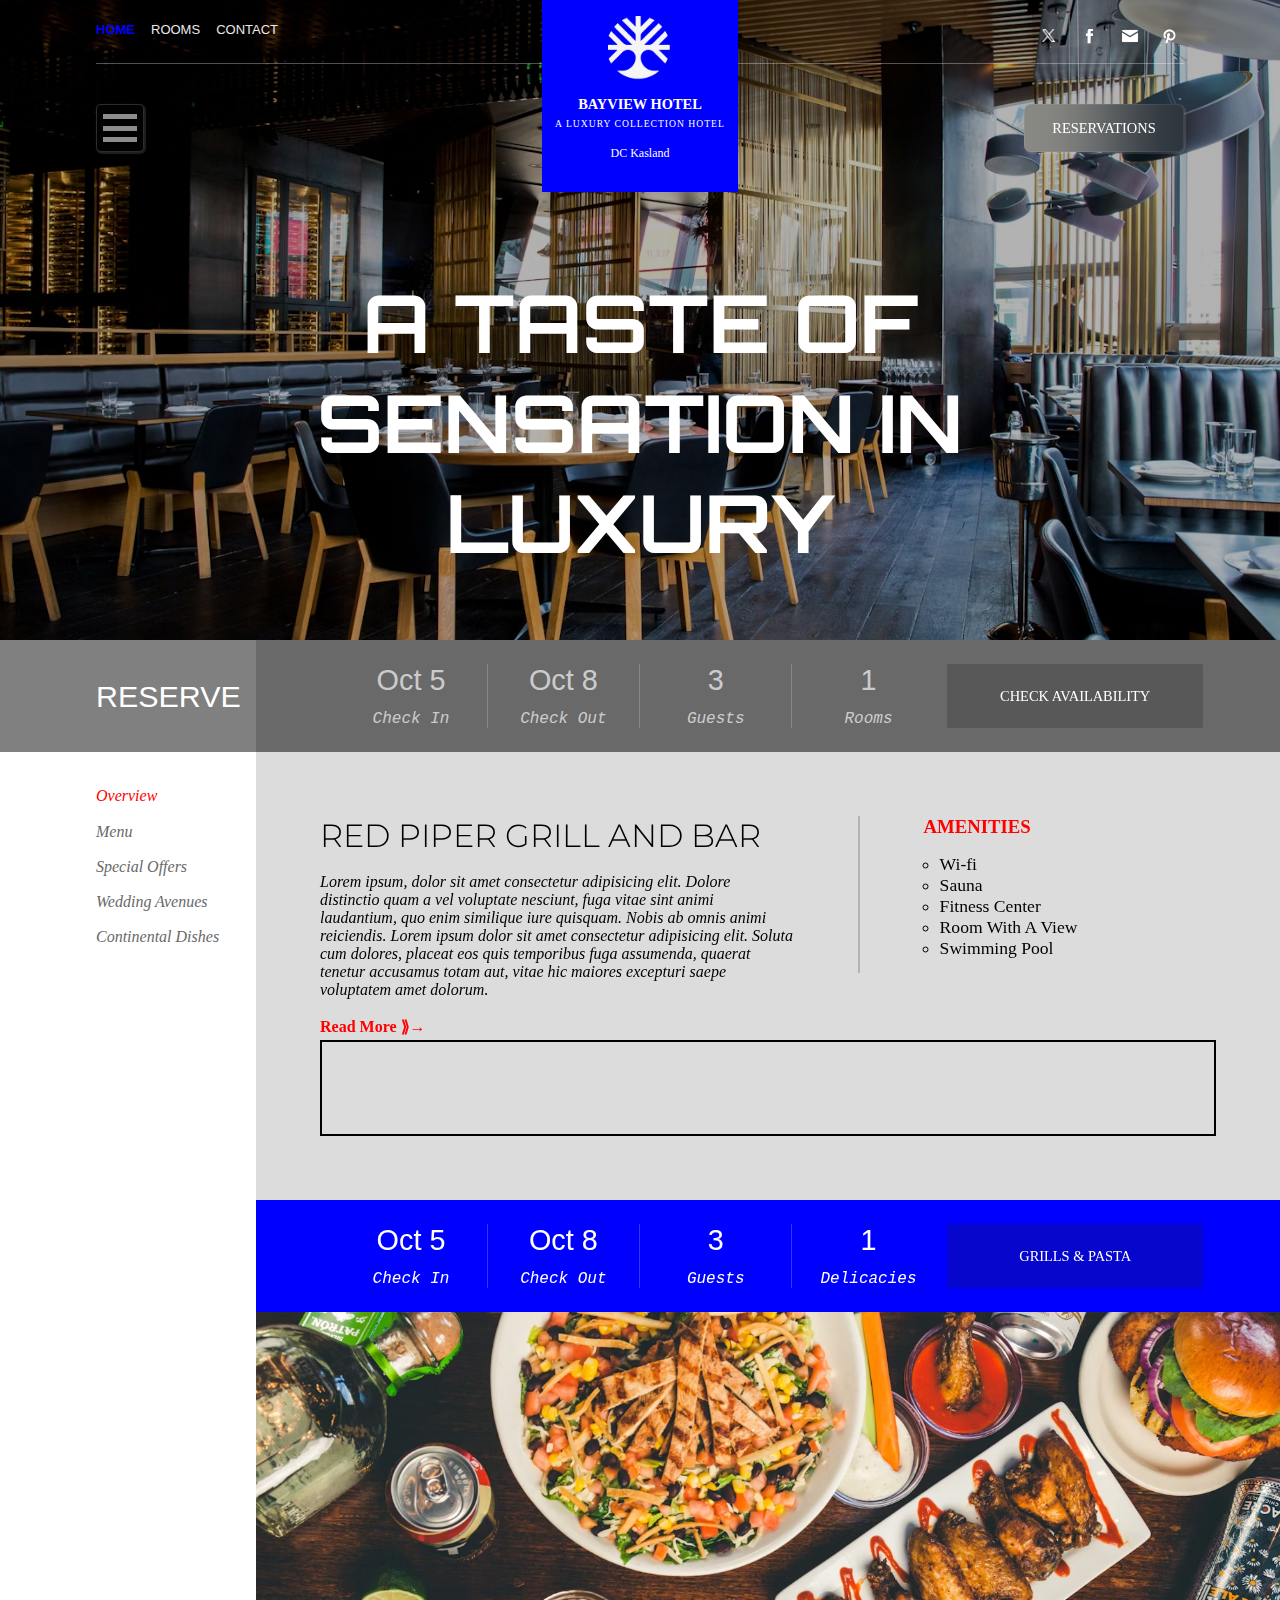
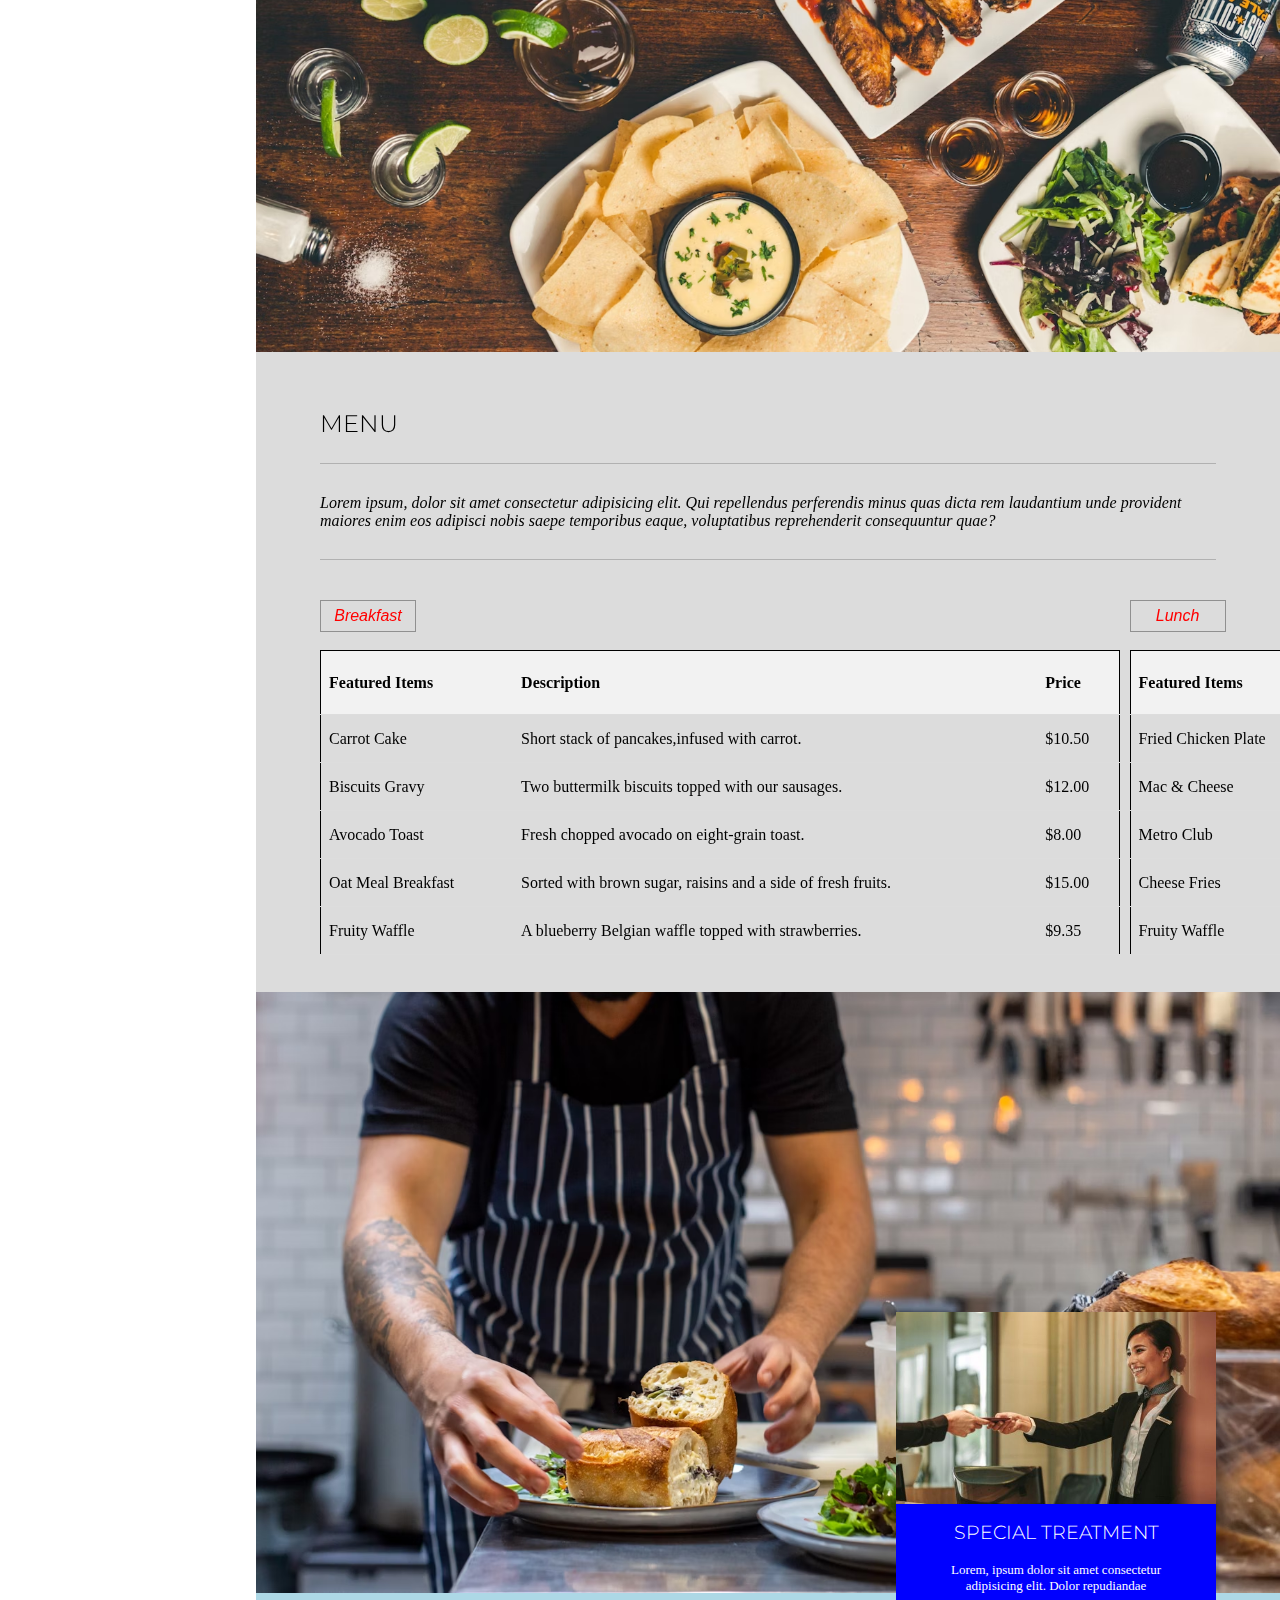
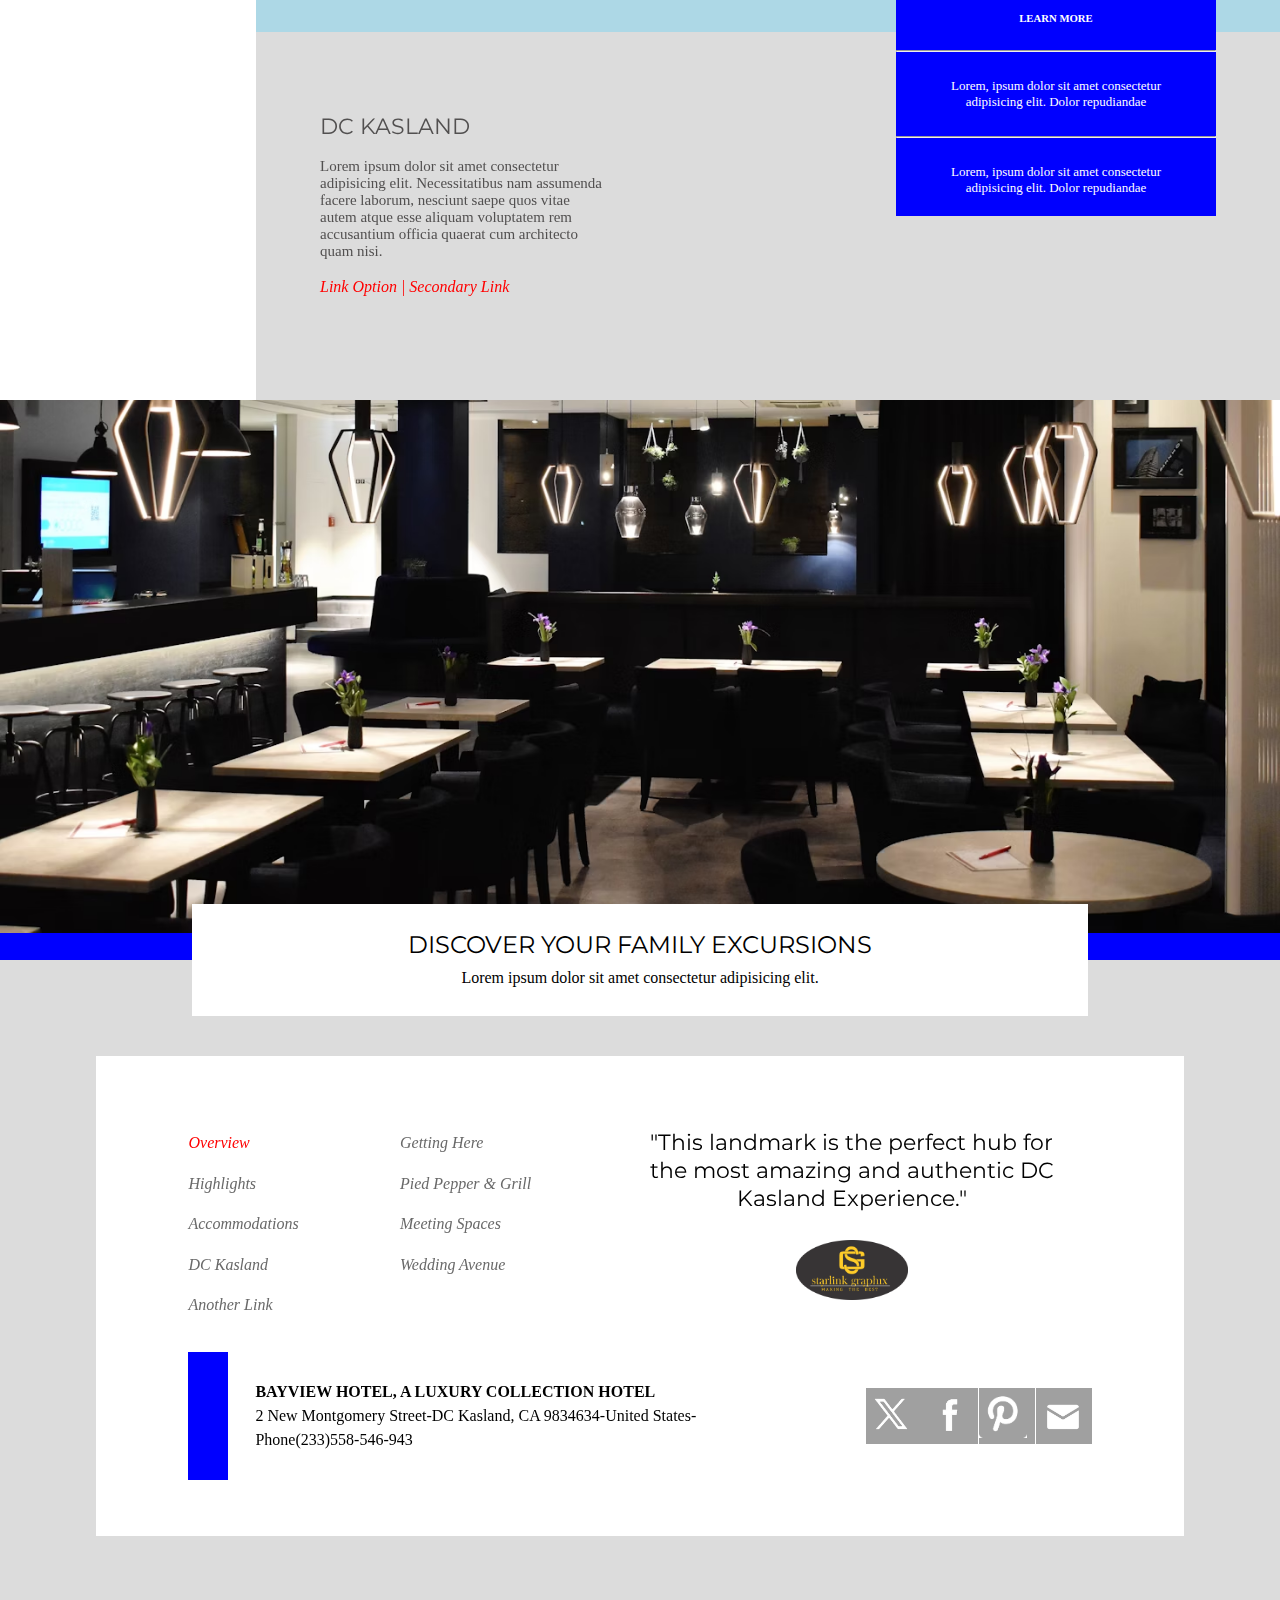
==== restaurant.html @ 6a6ab100 "creating a restaurant landing page" ====
<!DOCTYPE html>
<html lang="en">
  <head>
    <meta charset="UTF-8" />
    <meta name="viewport" content="width=device-width, initial-scale=1.0" />
    <title>BayView Restaurant</title>
    <link rel="stylesheet" href="./resto.css" />
    <link rel="icon" href="resto images/favicon (5).ico" />
  </head>
  <body>
    <header>
      <div class="nav-bar">
        <div class="nav-links">
          <div class="link">
            <ul>
              <a href="./index.html" style="text-decoration: none"
                ><li style="color: blue; font-weight: 800">HOME</li></a
              >
              <li>ROOMS</li>
              <li>CONTACT</li>
            </ul>
          </div>

          <button class="three-bars">
            <div class="bars"></div>
            <div class="bars"></div>
            <div class="bars"></div>
          </button>
        </div>

        <div class="logo">
          <figure class="logo-pic">
            <img
              class="company-logo"
              src="resto images/7830b3c413185cf9f43a266d199defe4-removebg-preview (1).png"
              alt=""
            />
          </figure>
          <div class="fonts">
            <h4 style="margin-bottom: 5px">BAYVIEW HOTEL</h4>
            <h6 style="font-weight: lighter; letter-spacing: 1px">
              A LUXURY COLLECTION HOTEL
            </h6>
            <br />
            <p style="font-family: cursive; font-size: 12px">DC Kasland</p>
          </div>
        </div>

        <div class="social-media-links">
          <div class="media-links">
            <div class="mediaaa">
              <figure class="media">
                <img
                  class="twitter-logo"
                  src="resto images/b268838fe5a0c0ca504c2fc103843ae3-removebg-preview.png"
                  alt=""
                />
              </figure>

              <figure class="media">
                <img
                  class="fb-logo"
                  src="resto images/887538df6db8997e7a695efe485fe2d8-removebg-preview.png"
                  alt=""
                />
              </figure>

              <figure class="media">
                <img
                  class="mail"
                  src="resto images/2ab38bf35f0fd6d11ba6e50ca8b4a4c4-removebg-preview.png"
                  alt=""
                />
              </figure>

              <figure class="media">
                <img
                  class="pintrest"
                  src="resto images/2f2b808d3aaa0f39f21b931b3fc0cbe1-removebg-preview.png"
                  alt=""
                />
              </figure>
            </div>
          </div>
          <button class="reserve">RESERVATIONS</button>
        </div>
      </div>

      <div class="center-font">
        <h1>A TASTE OF SENSATION IN LUXURY</h1>
        <!-- <br> -->
      </div>
    </header>
    <section class="reserve-col">
      <div class="R-button">
        <h2>RESERVE</h2>
      </div>

      <div class="date-buttons">
        <div class="checks">
          <div class="checks-1">
            <div class="oct">
              <h2>Oct 5</h2>
              <p>Check In</p>
            </div>

            <div class="oct">
              <h2>Oct 8</h2>
              <p>Check Out</p>
            </div>

            <div class="oct">
              <h2>3</h2>
              <p>Guests</p>
            </div>

            <div style="border: none" class="oct">
              <h2>1</h2>
              <p>Rooms</p>
            </div>
          </div>

          <button>Check Availability</button>
        </div>
      </div>
    </section>

    <section class="divisions">
      <article class="div-left">
        <li style="color: red">Overview</li>
        <li>Menu</li>
        <li>Special Offers</li>
        <li>Wedding Avenues</li>
        <li>Continental Dishes</li>
      </article>

      <article class="div-right">
        <div class="superior">
          <div class="room-place">
            <div class="roomies">
              <h2>RED PIPER GRILL AND BAR</h2>
              <br />
              <p style="font-style: italic">
                Lorem ipsum, dolor sit amet consectetur adipisicing elit. Dolore
                distinctio quam a vel voluptate nesciunt, fuga vitae sint animi
                laudantium, quo enim similique iure quisquam. Nobis ab omnis
                animi reiciendis. Lorem ipsum dolor sit amet consectetur
                adipisicing elit. Soluta cum dolores, placeat eos quis
                temporibus fuga assumenda, quaerat tenetur accusamus totam aut,
                vitae hic maiores excepturi saepe voluptatem amet dolorum.
              </p>
              <br />
              <p style="color: red; font-weight: bold">Read More ⟫→</p>
            </div>

            <div class="roomies1">
              <h3 style="color: red">AMENITIES</h3>
              <ul>
                <li>Wi-fi</li>
                <li>Sauna</li>
                <li>Fitness Center</li>
                <li>Room With A View</li>
                <li>Swimming Pool</li>
              </ul>
            </div>
          </div>

          <div class="roomies2"></div>
        </div>
        <!--  -->
        <div class="date-button">
          <div class="check">
            <div class="check-1">
              <div class="oct-1">
                <h2>Oct 5</h2>
                <p>Check In</p>
              </div>

              <div class="oct-1">
                <h2>Oct 8</h2>
                <p>Check Out</p>
              </div>

              <div class="oct-1">
                <h2>3</h2>
                <p>Guests</p>
              </div>

              <div style="border: none" class="oct-1">
                <h2>1</h2>
                <p>Delicacies</p>
              </div>
            </div>

            <button>GRILLS & PASTA</button>
          </div>
        </div>
        <!--  -->
        <figure class="bedroom-pic">
          <img class="bed" src="./resto images/grills.avif" alt="" />
        </figure>

        <div class="highlights">
          <div class="acc-2">
            <div class="acc">
              <h1>MENU</h1>
            </div>

            <div class="arrow"></div>
            <!-- <hr> -->
          </div>
          <div class="food-info">
            <p>
              Lorem ipsum, dolor sit amet consectetur adipisicing elit. Qui
              repellendus perferendis minus quas dicta rem laudantium unde
              provident maiores enim eos adipisci nobis saepe temporibus eaque,
              voluptatibus reprehenderit consequuntur quae?
            </p>
          </div>

          <div class="eat">
            <div class="eat1">
              <ul>
                <li>Breakfast</li>
              </ul>
              <br />
              <table>
                <tr>
                  <th>Featured Items</th>
                  <th>Description</th>
                  <th>Price</th>
                </tr>
                <tr>
                  <td>Carrot Cake</td>
                  <td>Short stack of pancakes,infused with carrot.</td>
                  <td>$10.50</td>
                </tr>
                <tr>
                  <td>Biscuits Gravy</td>
                  <td>Two buttermilk biscuits topped with our sausages.</td>
                  <td>$12.00</td>
                </tr>
                <tr>
                  <td>Avocado Toast</td>
                  <td>Fresh chopped avocado on eight-grain toast.</td>
                  <td>$8.00</td>
                </tr>
                <tr>
                  <td>Oat Meal Breakfast</td>
                  <td>
                    Sorted with brown sugar, raisins and a side of fresh fruits.
                  </td>
                  <td>$15.00</td>
                </tr>
                <tr>
                  <td>Fruity Waffle</td>
                  <td>A blueberry Belgian waffle topped with strawberries.</td>
                  <td>$9.35</td>
                </tr>
              </table>
            </div>

            <div class="eat1">
              <ul>
                <li>Lunch</li>
              </ul>
              <br />
              <table>
                <tr>
                  <th>Featured Items</th>
                  <th>Description</th>
                  <th>Price</th>
                </tr>
                <tr>
                  <td>Fried Chicken Plate</td>
                  <td>
                    Half a fried chicken, creamy mashed potatoes with gravy.
                  </td>
                  <td>$10.50</td>
                </tr>
                <tr>
                  <td>Mac & Cheese</td>
                  <td>
                    Filled with a taste of Brazilian cheese with 3kg of mac.
                  </td>
                  <td>$12.00</td>
                </tr>
                <tr>
                  <td>Metro Club</td>
                  <td>
                    Ham, turkey, bacon, Swiss and cheddar on three slices.
                  </td>
                  <td>$8.00</td>
                </tr>
                <tr>
                  <td>Cheese Fries</td>
                  <td>
                    Crispy seasoned French fries topped with mixed cheeses.
                  </td>
                  <td>$15.00</td>
                </tr>
                <tr>
                  <td>Fruity Waffle</td>
                  <td>A blueberry Belgian waffle topped with strawberries.</td>
                  <td>$9.35</td>
                </tr>
              </table>
            </div>

            <div class="eat1">
              <ul>
                <li>Supper</li>
              </ul>
              <br />
              <table>
                <tr>
                  <th>Featured Items</th>
                  <th>Description</th>
                  <th>Price</th>
                </tr>
                <tr>
                  <td>Fried Chicken Plate</td>
                  <td>
                    Half a fried chicken, creamy mashed potatoes with gravy.
                  </td>
                  <td>$10.50</td>
                </tr>
                <tr>
                  <td>Mac & Cheese</td>
                  <td>
                    Filled with a taste of Brazilian cheese with 3kg of mac.
                  </td>
                  <td>$12.00</td>
                </tr>
                <tr>
                  <td>Metro Club</td>
                  <td>
                    Ham, turkey, bacon, Swiss and cheddar on three slices.
                  </td>
                  <td>$8.00</td>
                </tr>
                <tr>
                  <td>Cheese Fries</td>
                  <td>
                    Crispy seasoned French fries topped with mixed cheeses.
                  </td>
                  <td>$15.00</td>
                </tr>
                <tr>
                  <td>Fruity Waffle</td>
                  <td>A blueberry Belgian waffle topped with strawberries.</td>
                  <td>$9.35</td>
                </tr>
              </table>
            </div>
          </div>
        </div>

        <figure class="bridge">
          <img
            src="./resto images/serving.avif"
            alt=""
          />
        </figure>

        <div class="san-francisco">
          <div class="d-info">
            <h3>DC KASLAND</h3>
            <br />
            <p style="font-size: 15px">
              Lorem ipsum dolor sit amet consectetur adipisicing elit.
              Necessitatibus nam assumenda facere laborum, nesciunt saepe quos
              vitae autem atque esse aliquam voluptatem rem accusantium officia
              quaerat cum architecto quam nisi.
            </p>
            <br />
            <p style="color: red; font-style: italic">
              Link Option | Secondary Link
            </p>
          </div>
        </div>

        <div class="driver">
          <figure>
            <img
              src="./resto images/900e8936e256d1a5e6c1e170e80d2b40.jpg"
              alt=""
            />
          </figure>

          <h4>SPECIAL TREATMENT</h4>
          <br />
          <p>
            Lorem, ipsum dolor sit amet consectetur adipisicing elit. Dolor
            repudiandae
          </p>
          <br />
          <h6>LEARN MORE</h6>
          <br />
          <hr style="margin: 0.5rem 0 0.5rem 0" />
          <br />
          <p>
            Lorem, ipsum dolor sit amet consectetur adipisicing elit. Dolor
            repudiandae
          </p>
          <br />
          <hr style="margin: 0.5rem 0 0.5rem 0" />
          <br />
          <p>
            Lorem, ipsum dolor sit amet consectetur adipisicing elit. Dolor
            repudiandae
          </p>
        </div>
      </article>
    </section>
    <figure class="discovery">
      <img src="resto images/bar.avif" alt="" />
    </figure>

    <div class="fam-card">
      <h3>DISCOVER YOUR FAMILY EXCURSIONS</h3>
      <p>Lorem ipsum dolor sit amet consectetur adipisicing elit.</p>
    </div>

    <footer>
      <div class="foot-card">
        <div class="foot-info1">
          <div class="get">
            <li style="color: red">Overview</li>
            <li>Highlights</li>
            <li>Accommodations</li>
            <li>DC Kasland</li>
            <li>Another Link</li>
          </div>

          <div class="set">
            <li>Getting Here</li>
            <li>Pied Pepper & Grill</li>
            <li>Meeting Spaces</li>
            <li>Wedding Avenue</li>
          </div>

          <div class="abt-land">
            <p>
              "This landmark is the perfect hub for <br />
              the most amazing and authentic DC <br />
              Kasland Experience."
            </p>
            <figure>
              <img class="my-logo" src="resto images/my flyerty.png" alt="" />
            </figure>
          </div>
        </div>

        <div class="foot-info2">
          <div class="palace-note">
            <div></div>
            <span>
              <h4>BAYVIEW HOTEL, A LUXURY COLLECTION HOTEL</h4>
              <p>
                2 New Montgomery Street-DC Kasland, CA 9834634-United States-
                <br />
                Phone(233)558-546-943
              </p>
            </span>
          </div>

          <div class="media-handles">
            <figure class="tweets1">
              <img
                src="resto images/b268838fe5a0c0ca504c2fc103843ae3-removebg-preview.png"
                alt=""
              />
            </figure>

            <figure class="tweets2">
              <img
                src="resto images/887538df6db8997e7a695efe485fe2d8-removebg-preview.png"
                alt=""
              />
            </figure>

            <figure class="tweets3">
              <img
                src="resto images/2f2b808d3aaa0f39f21b931b3fc0cbe1-removebg-preview.png"
                alt=""
              />
            </figure>

            <figure class="tweets4">
              <img
                src="resto images/2ab38bf35f0fd6d11ba6e50ca8b4a4c4-removebg-preview.png"
                alt=""
              />
            </figure>
          </div>
        </div>
      </div>
    </footer>
  </body>
</html>
---- resto.css ----
@import url('https://fonts.googleapis.com/css2?family=Orbitron:wght@400..900&display=swap');
@import url('https://fonts.googleapis.com/css2?family=Open+Sans:ital,wght@0,300..800;1,300..800&display=swap');
@import url('https://fonts.googleapis.com/css2?family=Montserrat:ital,wght@0,100..900;1,100..900&display=swap');
*{
    margin: 0;
    padding: 0;
    box-sizing: border-box;
}


header{
    width: 100%;
    height: 40rem;
    background: linear-gradient(to top, rgba(0,0,0,0.3)50%, rgba(0,0,0,0.3)50%),url(./eatery.avif);
    /* background: linear-gradient(to top, rgba(0,0,0,0.6)50%, rgba(0,0,0,0.6)50%),url(./dinner.jpg); */
    background-size: cover;
    background-repeat: no-repeat;
    background-position: center;
}

.nav-bar{
    width: 85%;
    height: 12rem;
    /* border: 2px solid red; */
    margin: auto;
    display: flex;
    justify-content: space-between;
}

.nav-links{
    /* cursor: pointer; */
    width: 41%;
    height: 100%;
    /* border: 2px solid white; */
}


.link{
    width: 100%;
    height: 4rem;
    border-bottom: 1px solid rgba(255, 255, 255, 0.315);
    /* background-color: blue; */
}

ul{
    display: flex;
    gap: 1rem;
    
}

li{
    cursor: pointer;
    margin-top: 1.4rem;
    list-style: none;
    font-size: 13px;
    font-family: 'Segoe UI', Tahoma, Geneva, Verdana, sans-serif;
    font-weight: 500;
    color: rgb(236, 232, 232);
}

li:hover{
    color: white;
    font-size: 14px;
    transition-duration: 0.2s;
}


.three-bars{
    padding-top: 2px;
    padding-bottom: 2px;
    width: 3rem;
    height: 3rem;
    border: 1px solid rgba(255, 255, 255, 0.171);
    /* background-color: wheat; */
    border-radius: 5px;
    display: flex;
    flex-direction: column;
    justify-content: space-evenly;
    align-items: center;
    /* filter: blur(10px); */
    position: absolute;
    margin-top: 2.5rem;
    background-color: transparent;
    backdrop-filter: blur(3rem);
    box-shadow: 1px 1px 1px 1px rgba(255, 255, 255, 0.123);
    

}

.three-bars:hover{
    background-color: rgba(128, 128, 128, 0.39);
    transition-duration: 0.3s;
}

.bars:hover{
    background-color: white;
    /* transition-duration: 0.3s; */
}


.bars{
    width:2.1rem;
    height: 5px;
    background-color: rgba(226, 225, 225, 0.623);   
  
}


.social-media-links{
    width: 41%;
    height: 100%;
    /* border: 2px solid white; */
    display: flex;
    flex-direction: column; /* Align items vertically */
    align-items: flex-end; 
}


.media-links{
    width: 100%;
    height: 4rem;
    border-bottom: 1px solid rgba(255, 255, 255, 0.315);
    display: flex;
    /* padding-left: 21rem; */
    /* align-self: flex-end; */
    /* border: 2px solid; */
    align-items: center;
    display: flex;
    /* justify-content: space-evenly; */
    /* align-self: flex-end; */
}

.mediaaa{
    width: 10rem;
    height: 4rem;
    display: flex;
    /* border: 2px solid; */
    align-items: center;
    /* align-self: flex-end; */
    margin-left: auto;
}


.media{
    width: 1.5rem;
    height: 1.5rem;
    /* border: 2px solid ; */
    margin-left: 1rem;
    margin-top: 1.2rem;
    overflow: hidden;
    align-items: center;
    /* padding-top: 4px; */
    border-radius: 5px;
    /* background-color: black; */
 
}

.twitter-logo{
    width: 1.7rem;
    position: relative;
    top: -8px;
    left: -5px;
}

.fb-logo{
    position: relative;
    width: 1.9rem;
    top: -0.5rem;
    left: -0.35rem;
}

.mail{
    position: relative;
    width: 2rem;
    top: -0.6rem;
    left: -0.4rem;
}

.pintrest{
    width: 1.2rem;
    position: relative;
    bottom: 2px;
}

.reserve{
    width: 10rem;
    height: 3rem;
    backdrop-filter: blur(3rem);
    background-color: transparent;
    border: none;
    border: 1px solid rgba(255, 255, 255, 0.075);
    border-radius: 7px;
    margin-top: 2.5rem;
    /* align-items: ; */
    box-shadow: 1px 1px 1px 1px rgba(255, 255, 255, 0.123);
    color: white;
    font-family: 'Times New Roman', Times, serif;
    font-size: 0.9rem;   
}

.reserve:hover{
    background-color: rgba(128, 128, 128, 0.39);
    transition-duration: 0.3s;
   
}

.logo{
    width: 18%;
    height: 100%;
    /* border: 2px solid white; */
    background-color: blue;
    display: flex;
    flex-direction: column;
    align-items: center;
    padding-top: 1rem;
    
}

.logo-pic{
/* position: relative;
top: -0.5rem; */
width: 4rem;
height: 4rem;
/* border: 2px solid; */
align-items: center;
display: flex;
overflow: hidden;
}

.company-logo{
    width: 6rem;
    position: relative;
    right: 1.15rem;
    bottom: 0.2rem;
}

.fonts{
    width: 100%;
    height: 5rem;
    /* border: 2px solid; */
    margin-top: 1rem;
    text-align: center;
    color: white;
    font-size: 0.9rem;
}

.center-font{
    width: 80%;
    margin: auto;
    text-align: center;
    margin-top: 2.5rem;
    font-family: "Orbitron", sans-serif;
    font-size: 2.5rem;
    margin-top: 5rem;
    color: white;

}

.reserve-col{
    width: 100%;
    height: 7rem;
    background-color: dimgrey;
    display: flex;
    cursor: default;
}

.R-button{
    width: 20%;
    height: 7rem;
    /* border: 2px solid; */
    align-items: center;
    display: flex;
    padding-left: 6rem;
    font-family: 'Segoe UI', Tahoma, Geneva, Verdana, sans-serif;
    color: white;
    font-weight: 100;
    /* background-color: rgba(230, 221, 221, 0.774) 173, 173); */
    background-color: grey;
    cursor: default;
}

.R-button h2{
    font-weight: lighter;
    font-size: 1.9rem;
}

.date-buttons{
    width: 80%;
    height: 7rem;
    /* border: 2px solid; */
}

.checks{
    width: 85%;
    height: 7rem;
    margin: auto;
    /* border: 2px solid white; */
    display: flex;
    justify-content: space-between;
    align-items: center;
}

.checks-1{
    width: 70%;
    height: 7rem;
    margin: auto;
    /* border: 2px solid white; */
    display: flex;
    justify-content: space-between;
    align-items: center;
}

.oct{
    width: 10rem;
    height: 4rem;
    /* border-left: 1px solid rgba(255, 255, 255, 0.205); */
    border-right: 1px solid rgba(255, 255, 255, 0.205);
    text-align: center;
    display: flex;
    flex-direction: column;
    justify-content: space-between;
    color: rgba(255, 255, 255, 0.678);
}

.oct h2{
    font-family: 'Segoe UI', Tahoma, Geneva, Verdana, sans-serif;
    font-size: 1.8rem;
    font-weight: 100;
}

.oct p{
    font-family: 'Courier New', Courier, monospace;
    font-style: italic;
}

.checks button{
    width: 16rem;
    height: 4rem;
    backdrop-filter: blur(3rem);
    background-color: transparent;
    border: none;
    /* border: 1px solid rgba(255, 255, 255, 0.075); */
    border-radius: 2px;
    /* box-shadow: 1px 1px 1px 1px rgba(255, 255, 255, 0.123); */
    color: white;
    font-family: 'Times New Roman', Times, serif;
    font-size: 0.9rem;
    text-transform: uppercase;
    background-color: rgba(29, 28, 28, 0.219);
    
}

.checks button:hover{
    background-color: gray;
    transition-duration: 0.4s;
    /* transition-delay: 2s; */
}
/*  */
.date-button{
    width: 100%;
    height: 7rem;
    background-color: blue;
    /* border: 2px solid; */
}

.check{
    width: 85%;
    height: 7rem;
    margin: auto;
    /* border: 2px solid white; */
    display: flex;
    justify-content: space-between;
    align-items: center;
}

.check-1{
    width: 70%;
    height: 7rem;
    margin: auto;
    /* border: 2px solid white; */
    display: flex;
    justify-content: space-between;
    align-items: center;
}

.oct-1{
    width: 10rem;
    height: 4rem;
    /* border-left: 1px solid rgba(255, 255, 255, 0.205); */
    border-right: 1px solid rgba(255, 255, 255, 0.205);
    text-align: center;
    display: flex;
    flex-direction: column;
    justify-content: space-between;
    color: white;
}

.oct-1 h2{
    font-family: 'Segoe UI', Tahoma, Geneva, Verdana, sans-serif;
    font-size: 1.8rem;
    font-weight: 100;
}

.oct-1 p{
    font-family: 'Courier New', Courier, monospace;
    font-style: italic;
}

.check button{
    width: 16rem;
    height: 4rem;
    backdrop-filter: blur(3rem);
    background-color: transparent;
    border: none;
    /* border: 1px solid rgba(255, 255, 255, 0.075); */
    border-radius: 2px;
    /* box-shadow: 1px 1px 1px 1px rgba(255, 255, 255, 0.123); */
    color: white;
    font-family: 'Times New Roman', Times, serif;
    font-size: 0.9rem;
    text-transform: uppercase;
    background-color: rgba(29, 28, 28, 0.219);
    
}

.check button:hover{
    background-color: darkblue;
    transition-duration: 0.4s;
    /* transition-delay: 2s; */
}

/*  */

.divisions{
    width: 100%;
    height: 178rem;
    background-color: lightblue;
    display: flex;
}

.div-left{
    width: 20%;
    height: 100%;
    background-color: white;
    padding-left: 6rem;
    padding-top: 1rem;
}

.div-left li{
    /* margin-bottom: 0.1rem; */
    line-height: 0.8rem;
    font-style: italic;
    color: dimgray;
    font-family: 'Times New Roman', Times, serif;
    font-size: 1rem;
    cursor: pointer;
}

.div-left li:hover{
    color: red;
    font-size: 1.2rem;
    transition-duration: 0.2s;
}

.div-right{
    width: 80%;
    height: 100%;
    /* background-color: blueviolet; */
}

.superior{
    width: 100%;
    height: 28rem;
    background-color: gainsboro;
    padding: 4rem;
    display: flex;
    flex-direction: column;
    justify-content: space-between;
}

.room-place{
width: 100%;
height: 70%;
display: flex;
}

.roomies{
    width: 60%;
    height: 70%;
    /* border: 2px solid; */
    padding-right: 4rem;
}

.roomies h2{
    font-family: "Montserrat", sans-serif;
    font-weight: 300;
    font-size: 2rem;
}

.roomies1{
    width: 40%;
    height: 70%;
    border-left: 2px solid rgba(128, 128, 128, 0.438);
    padding-left: 4rem;

}

.roomies1 ul {
    flex-direction: column;
    gap: 0;
    margin-left: 1rem;
    margin-top: 1rem;
}

.roomies1 ul li{
    color: black;
    margin: 0;
    list-style: circle;
    font-family: 'Times New Roman', Times, serif;
    font-size: 1.1rem;
}

.roomies2{
    width: 100%;
    height: 30%;
    border: 2px solid;
}

.bedroom-pic{
    width: 100%;
    height: 40rem;
    /* border: 2px solid; */
    overflow: hidden;
    /* position: absolute; */
}

.bed{
    width: 100%;
    position: relative;
    /* bottom: 10rem; */
}


.accommodation{
    margin-top: 4rem;
    width: 100%;
    height: 35rem;
    background-color: rgb(27, 26, 26);
}

.acc1{
    width: 100%;
    display: flex;
    height: 15%;
}

.acc{
    width: 40%;
    height: 100%;
    color: gainsboro;
    align-items: center;
    display: flex;
    margin-left: 4rem;
}

.acc h1{
    font-family: "Montserrat", sans-serif;;
    font-weight: 300;
    font-size: 1.5rem;
}

.arrow{
    width: 70%;
    height: 100%;
    border-bottom: 1px solid rgba(226, 225, 225, 0.322);
    align-items: center;
    display: flex;
    justify-content: flex-end;
    padding-right: 4rem;
}

.arrow p{
    font-size: 1.2rem;
    color: gainsboro;
}



.guest p{
    font-style: italic;
}


.highlights{
    width: 100%;
    height: 40rem;
    background-color: gainsboro;
    padding-top: 2rem;
    /* display: flex; */
    padding-right: 4rem;
    padding-left: 4rem;
    overflow-y: hidden;
    padding-bottom: 2rem;
}

.eat{
    width: 270%;
    height: 30rem;
    /* border: 2px solid; */
    /* background-color: blue; */
    display: flex;
    justify-content: space-between;
    overflow-y: hidden;
}

.eat1{
    height: 30rem;
    width: 50rem;
}


/* .highlights div{
    width: 100%;
    height: 5rem;
    border: 2px solid;
    
} */

.highlights .acc{
    border: none;
    color: black;
    border-bottom: 1px solid rgba(29, 28, 28, 0.219);
    margin-left: 0;
}

.highlights .arrow{
    border: none;
    border-bottom: 1px solid rgba(29, 28, 28, 0.219);
    padding: 0;
}

.acc-2{
    width: 100%;
    display: flex;
    height: 5rem;
}

.food-info{
    width: 100%;
    height: 6rem;
    /* background-color: black; */
    align-items: center;
    display: flex;
    border-bottom: 1px solid rgba(29, 28, 28, 0.219);
}

.food-info p{
    font-style: italic;
}

.highlights ul li{
    color: red;
    font-style: italic;
    font-size: 16px;
    font-weight: 400;
    width: 6rem;
    height: 2rem;
    border: 1px solid rgba(29, 28, 28, 0.397);
    align-items: center;
    display: flex;
    justify-content: space-evenly;
    margin-top: 2.5rem;
}

table {
    width: 100%;
    border-collapse: collapse;
}

th, td {
    padding: 8px;
    text-align: left;
    border-bottom: 1px solid #ddd;
}

th {
    background-color: #f2f2f2;
    height: 4rem;
}

tr{
    height: 3rem;
    border: 1px solid;
}

tr:hover {
    background-color: #f5f5f5;
    transition-duration: 0.3s;
}

.bridge{
width: 100%;
height: 40rem;
overflow: hidden;
}

.bridge img{
    width: 100%;
    position: relative;
    bottom: 5rem;
}

.san-francisco{
    width: 100%;
    height: 25rem;
    background-color: gainsboro;
    align-items: center;
    display: flex;
    /* justify-content: center; */
}

.d-info{
    width: 20rem;
    height: 15rem;
    /* border: 2px solid; */
    margin-left: 4rem;
    /* margin-top: auto; */
    padding-right: 2rem;
    /* margin-top: 2rem; */
   
}

.driver{
    width: 20rem;
    height: 31.5rem;
    /* border: 2px solid; */
    background-color: blue;
    position: relative;
    bottom: 45rem;
    left: 40rem;
    color: white;
    text-align: center;
   
}

.driver figure{
    width: 100%;
    height: 12rem;
    overflow: hidden;
    /* border: 2px solid; */
    margin-bottom: 1rem;
}

.driver figure img{
    width: 20rem;
}

.driver h4{
    font-family: "Montserrat", sans-serif;
    font-weight: 300;
    font-size: 1.2rem;
}

.driver p{
    font-size: 13px;
    margin: 0 2rem 0 2rem;
}

.d-info{
    color: rgb(82, 80, 80);
}

.d-info h3{
    font-family: "Montserrat", sans-serif;
    font-weight: 400;
    font-size: 1.4rem;
}

.discovery{
    width: 100%;
    height: 35rem;
    background-color: blue;
    overflow: hidden;
    position: absolute;
}

.discovery img{
    width: 100%;
    position: relative;
    bottom: 20rem;
}

.fam-card{
    width: 70%;
    height: 7rem;
    margin: auto;
    background-color: white;
    position: relative;
    top: 31.5rem;
    display: flex;
    flex-direction: column;
    align-items: center;
    padding-top: 1.6rem;
    /* justify-content: space-evenly; */
    
}

.fam-card h3{
    font-family: "Montserrat", sans-serif;
    font-weight: 400;
    font-size: 1.5rem;
    margin-bottom: 10px;

}

footer{
    width: 100%;
    height: 40rem;
    background-color: gainsboro;
    /* position: relative; */
    margin-top: 28rem;
    display: flex;
    align-items: center;
    justify-content: center;
    padding-top: 2rem;
}

.foot-card{
    width: 85%;
    height: 30rem;
    background-color: white;
    margin: auto;
    /* padding: 4rem 0 4rem 0  ; */
    /* display: flex; */
    /* flex-direction: column; */
    /* align-items: center; */
    padding-top: 3.5rem;
}

.foot-info1{
    width: 83%;
    height: 15rem;
    /* background-color: gray; */
    /* border: 2px solid red; */
    display: flex;
    margin: auto;
    justify-content: space-between;
}

.get{
    width: 10rem;
    height: 100%;
    /* border: 2px solid; */
}

.get li{
    font-style: italic;
    color: dimgray;
    font-family: 'Times New Roman', Times, serif;
    font-weight: 300rem;
    font-size: 1rem;
}

.get li:hover{
    font-size: 1.1rem;
    color: red;
    transition-duration: 0.2s;
}

.set{
    width: 10rem;
    height: 100%;
    /* border: 2px solid; */
}

.set li{
    font-style: italic;
    color: dimgray;
    font-family: 'Times New Roman', Times, serif;
    font-weight: 300rem;
    font-size: 1rem;
}

.set li:hover{
    font-size: 1.1rem;
    color: red;
    transition-duration: 0.2s;
}

.foot-info2{
    width: 83%;
    height: 8rem;
    margin: auto;
    /* background-color: gray; */
    /* border: 2px solid; */
    display: flex;
    justify-content: space-between;
    align-items: center;
}

.abt-land{
    width: 30rem;
    height: 80%;
    /* background-color: aqua; */
    /* display: flex; */
    display: flex;
    flex-direction: column;
    align-items: center;
    justify-content: space-between;
}

.abt-land p{
    text-align: center;
    font-family: "Montserrat", sans-serif;
    font-size: 1.4rem;
    margin-top: 1rem;
}

.my-logo{
    width: 7rem;
}

.palace-note{
    width: 58%;
    height: 100%;
    /* background-color: blue; */
    display: flex;
    align-items: center;
    justify-content: space-between;
    line-height: 1.5rem;
    padding-right: 1rem;
}

.palace-note div{
    width: 2.5rem;
    height: 100%;
    background-color: blue;
}

.media-handles{
    width: 25%;
    height: 4rem;
    /* border: 2px solid; */
    display: flex;
    justify-content: space-between;
    align-items: center;
}

.tweets1{
    width: 3.5rem;
    height: 3.5rem;
    background-color: rgba(128, 128, 128, 0.747);
    /* border: 2px solid; */
}

.tweets1 img{
    width: 4rem;
    position: relative;
    bottom: 0.5rem;
    right: 0.4rem;   
}

.tweets2{
    width: 3.5rem;
    height: 3.5rem;
    background-color: rgba(128, 128, 128, 0.747);
    /* border: 2px solid; */
}

.tweets2 img{
    width: 4rem;
    position: relative;
    bottom: 0.3rem;
    right: 0.3rem;
}

.tweets3{
    width: 3.5rem;
    height: 3.5rem;
    background-color: rgba(128, 128, 128, 0.747);
    /* border: 2px solid; */
}

.tweets3 img{
    width: 3rem;
    position: relative;
    top: 2px;
}

.tweets4{
    width: 3.5rem;
    height: 3.5rem;
    background-color: rgba(128, 128, 128, 0.747);
    /* border: 2px solid; */
}

.tweets4 img{
    width: 4rem;
    position: relative;
    bottom: 0.2rem;
    right: 0.3rem;
}
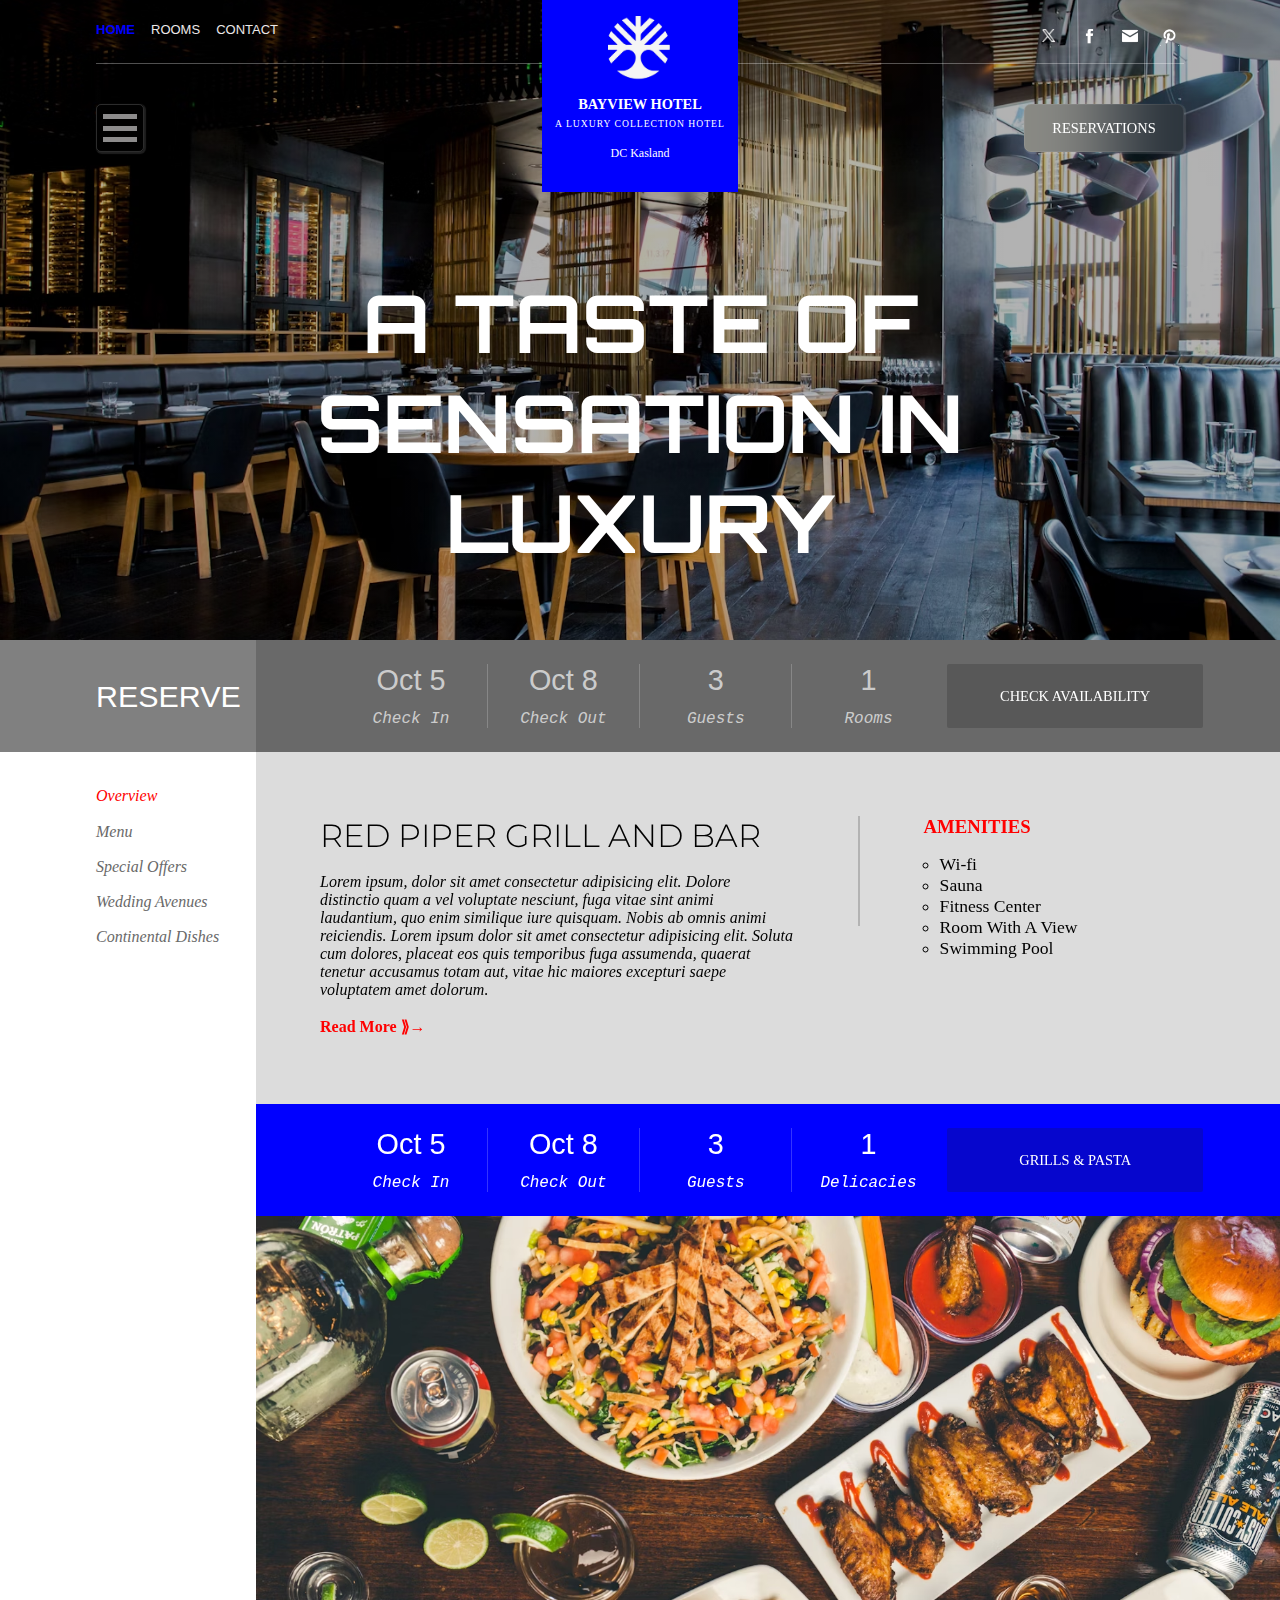
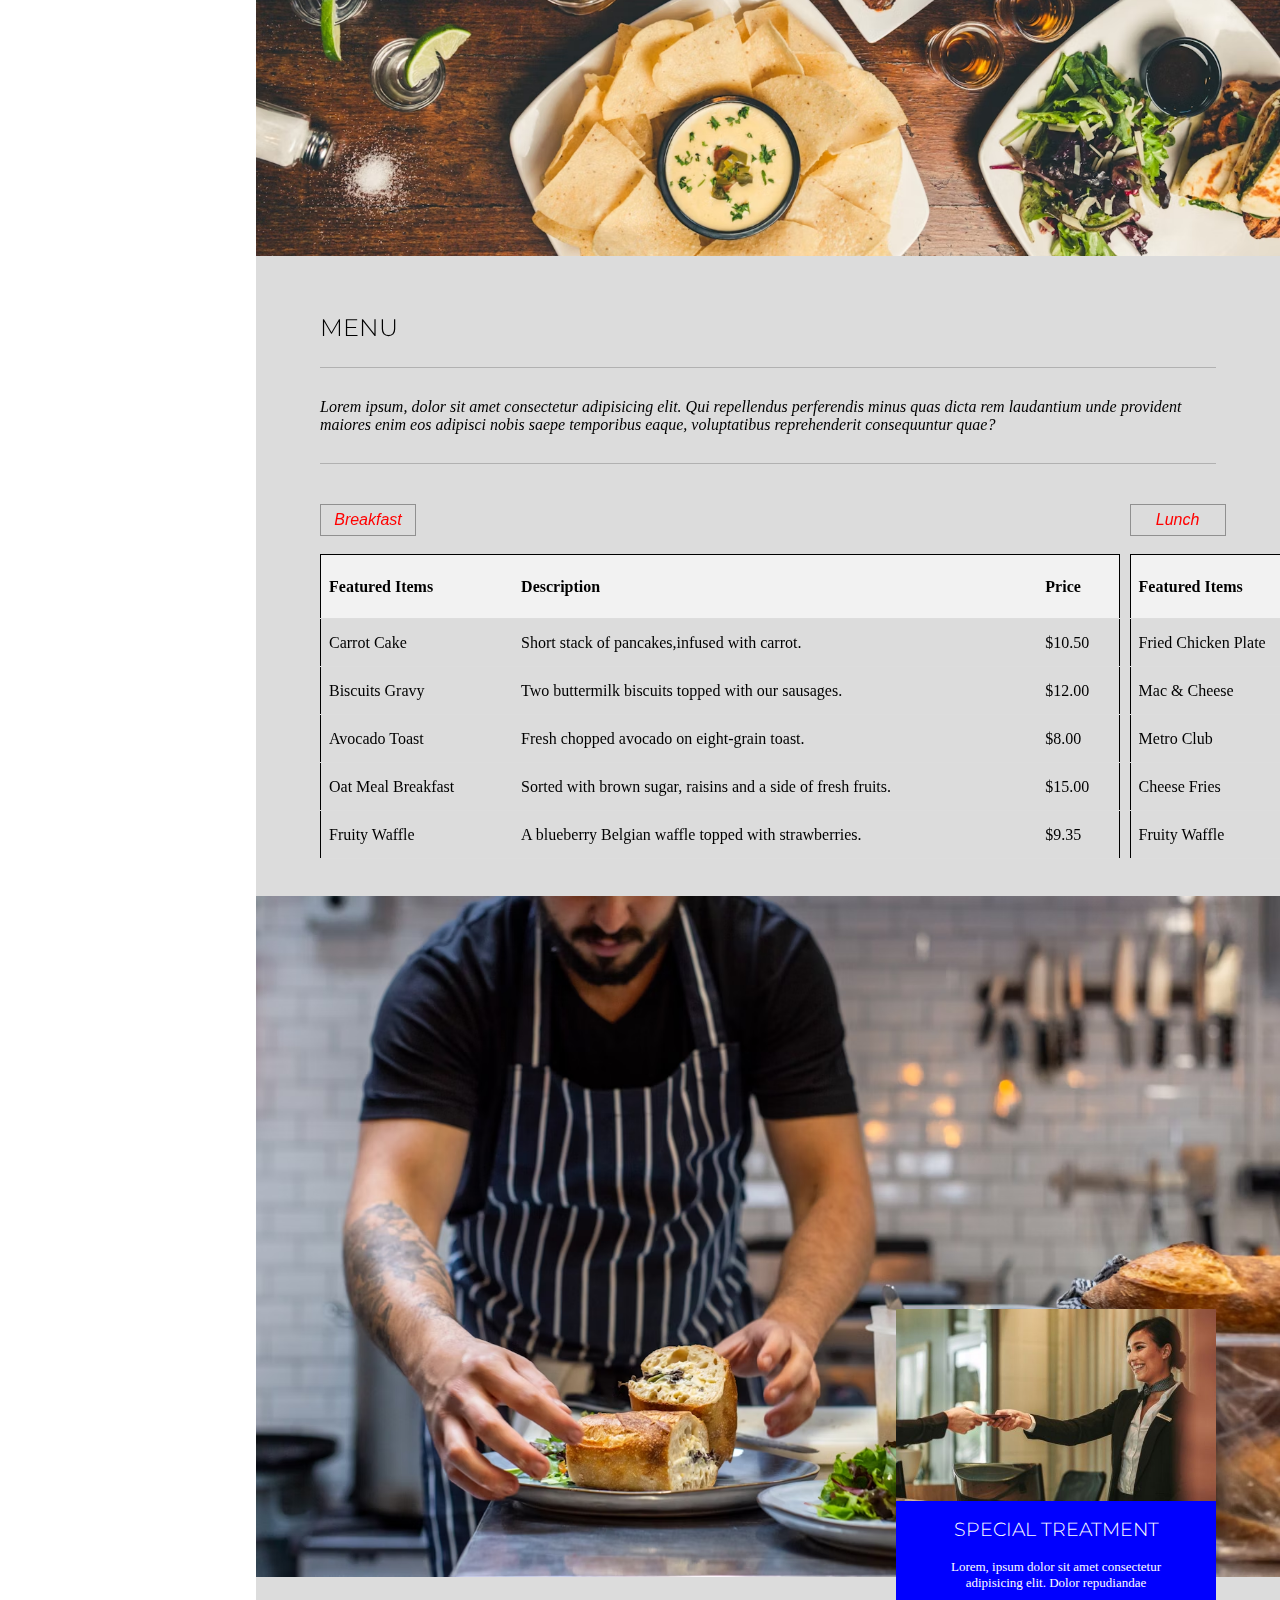
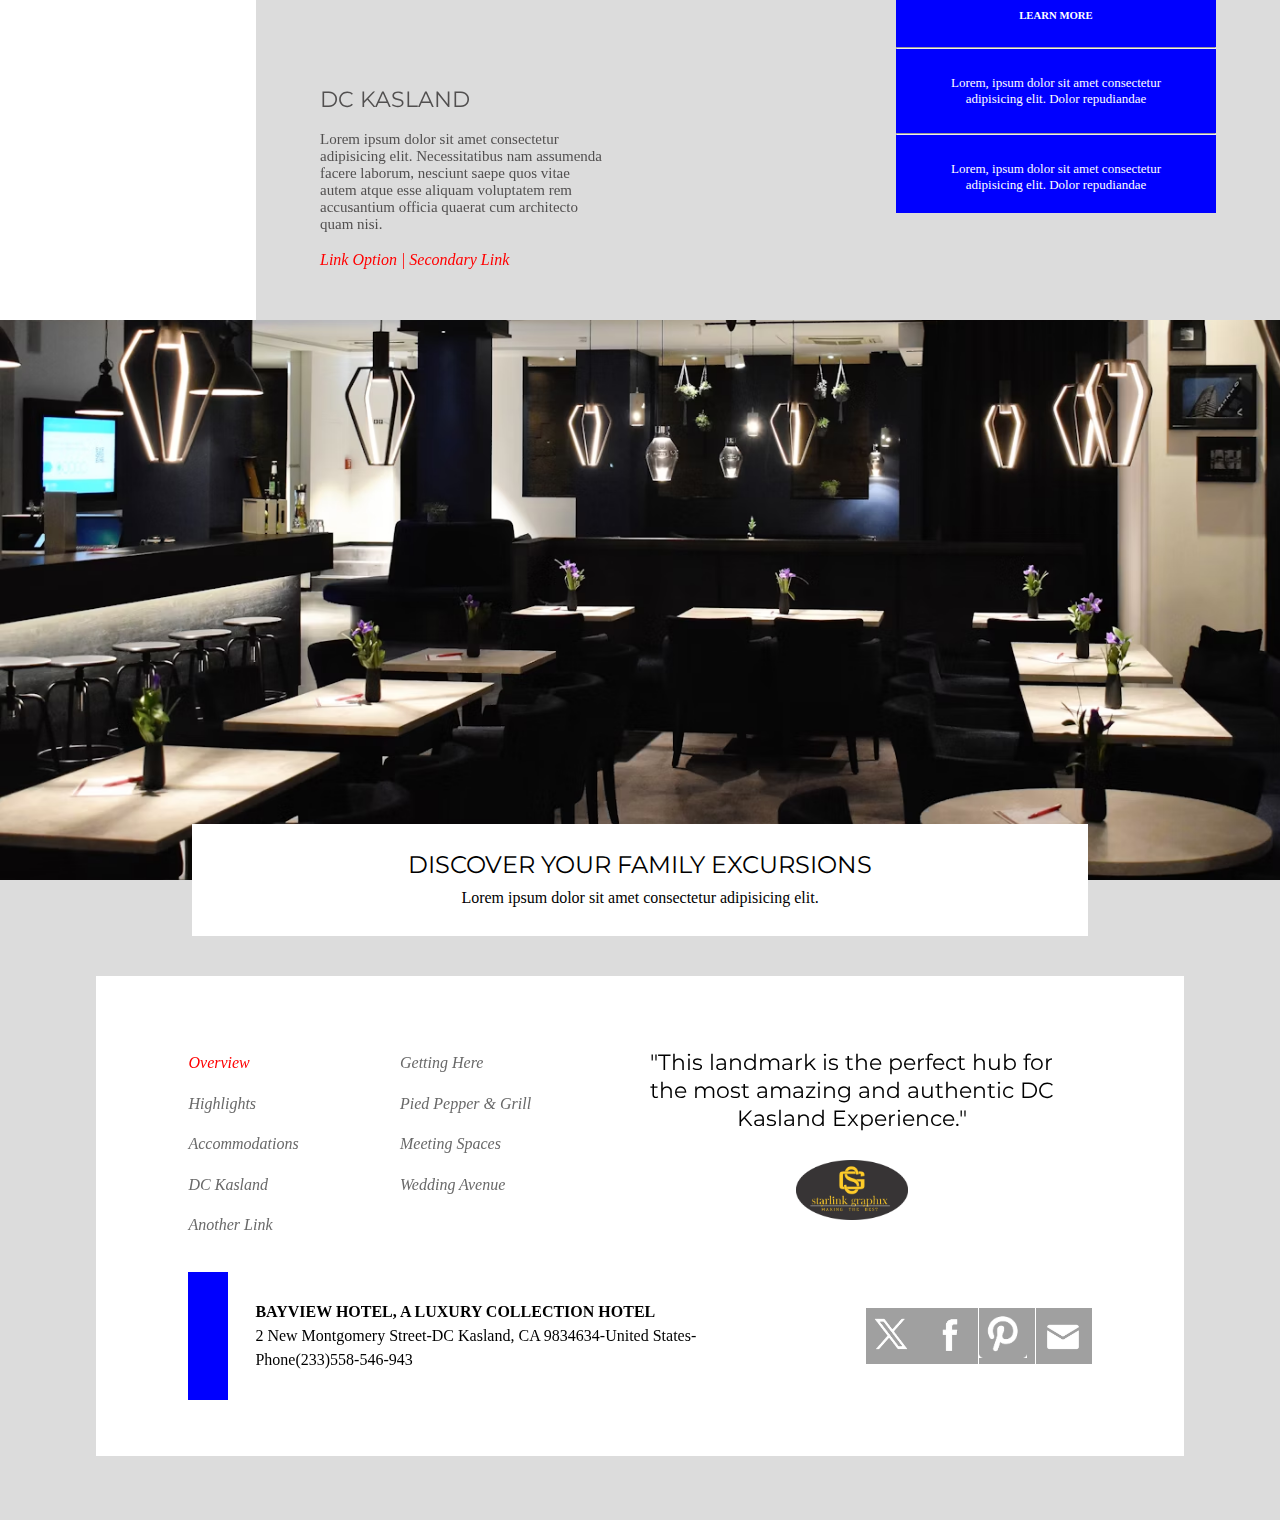
==== commit 8847238b: "working on the positioning" ====
--- a/restaurant.html
+++ b/restaurant.html
@@ -16,7 +16,7 @@
               <a href="./index.html" style="text-decoration: none"
                 ><li style="color: blue; font-weight: 800">HOME</li></a
               >
-              <li>ROOMS</li>
+              <a href="./room.html" style="text-decoration: none;"><li>ROOMS</li></a>
               <li>CONTACT</li>
             </ul>
           </div>
@@ -165,7 +165,7 @@
             </div>
           </div>
 
-          <div class="roomies2"></div>
+          <!-- <div class="roomies2"></div> -->
         </div>
         <!--  -->
         <div class="date-button">
--- a/resto.css
+++ b/resto.css
@@ -433,8 +433,8 @@
 
 .divisions{
     width: 100%;
-    height: 178rem;
-    background-color: lightblue;
+    height: 173rem;
+    background-color: gainsboro;
     display: flex;
 }
 
@@ -470,7 +470,7 @@
 
 .superior{
     width: 100%;
-    height: 28rem;
+    height: 22rem;
     background-color: gainsboro;
     padding: 4rem;
     display: flex;
@@ -700,19 +700,19 @@
 
 .bridge{
 width: 100%;
-height: 40rem;
+height: max-content;
 overflow: hidden;
 }
 
 .bridge img{
     width: 100%;
     position: relative;
-    bottom: 5rem;
+    /* bottom: 5rem; */
 }
 
 .san-francisco{
     width: 100%;
-    height: 25rem;
+    height: 28rem;
     background-color: gainsboro;
     align-items: center;
     display: flex;
@@ -779,13 +779,13 @@
 .discovery{
     width: 100%;
     height: 35rem;
-    background-color: blue;
+    /* background-color: blue; */
     overflow: hidden;
     position: absolute;
 }
 
 .discovery img{
-    width: 100%;
+    width: 105%;
     position: relative;
     bottom: 20rem;
 }
